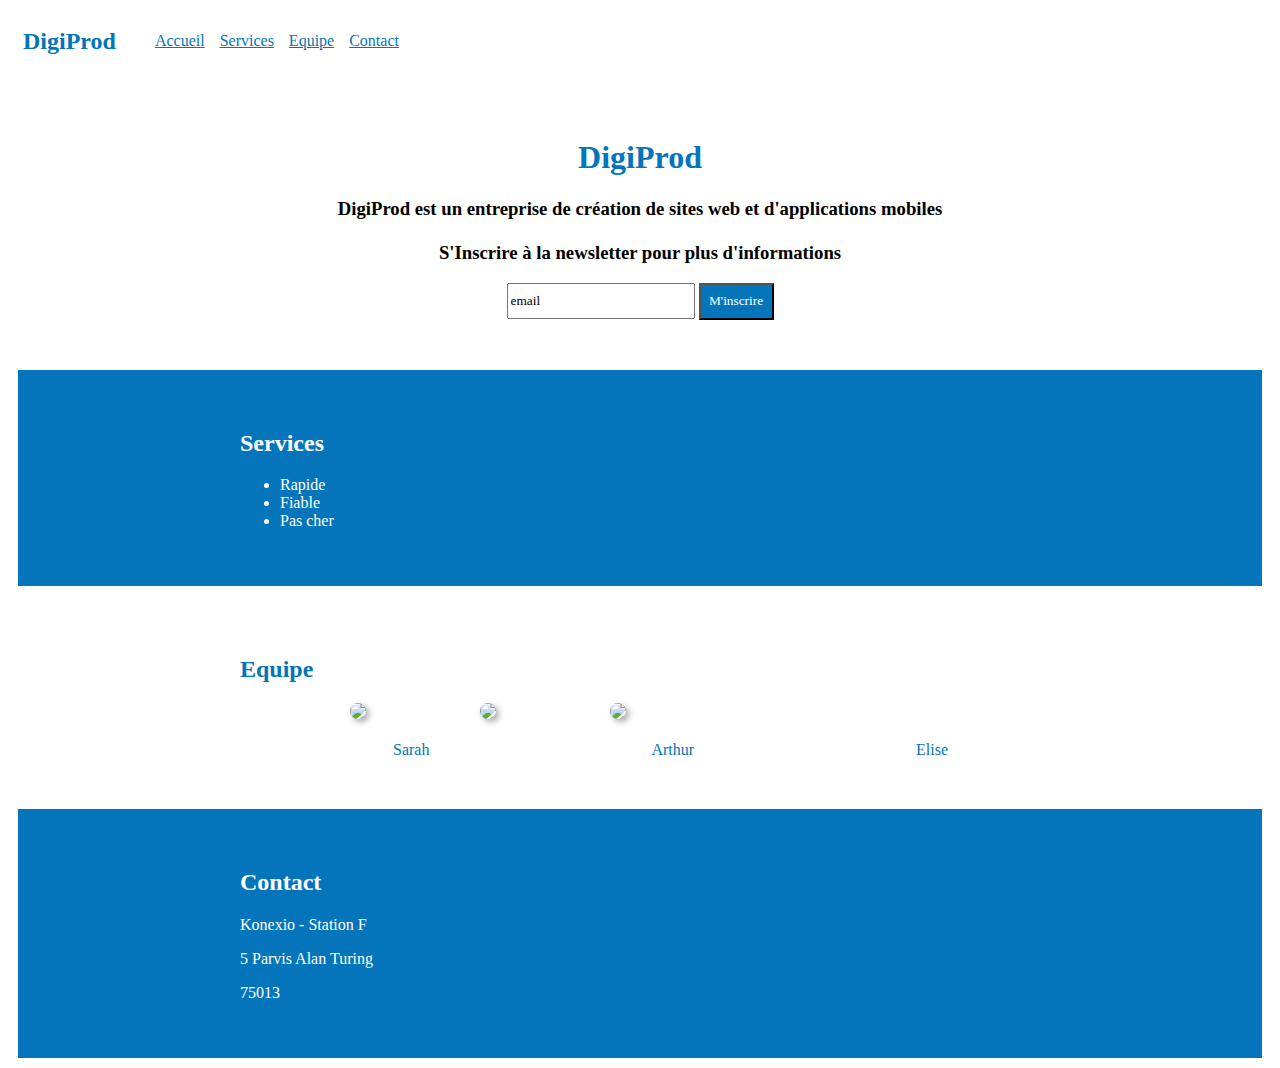
==== index.html @ e7ea95aa "Add files via upload" ====
<!DOCTYPE html>
<html>
<head>
    <meta charset="UTF-8">
    <meta name="author" content="Agus Susanto">
    <meta name="viewport" content="width=device-width, initial-scale=1.0">
    <link rel="stylesheet" type="text/css" a href="style.css">
    <script src="javascript.js"></script>
    
    <title>DigiProd</title>
</head>
<body>
    <nav id="accueil">
    <h2>DigiProd</h2>
      <ul>
        <li><a href="#accueil">Accueil</a></li>
        <li><a href="#services">Services</a></li>
        <li><a href="#equipe">Equipe</a></li>
        <li><a href="#contact">Contact</a></li>
      </ul>
    </nav>
    <header>
            <div class="content">
                <h1>DigiProd</h1>
                <h3>DigiProd est un entreprise de création de sites web et d'applications mobiles
                    <br>
                    <br>
                    S'Inscrire à la newsletter pour plus d'informations
                </h3>
                <input id ="email" value="email">
                <button id="btn" onclick="handleClick()">M'inscrire</button>
                
            </div>
        </header>

    <section id="services" class="premiere-block">
        <div class="content">
            <h2>Services</h2>
                <ul>
                    <li>Rapide</li>
                    <li>Fiable</li>
                    <li>Pas cher</li>
                </ul>
        </div>
    </section>
    <section id="equipe">
        <div class="content">
            <h2>Equipe</h2>
            <img src="img/sarah.jpg" >
            <img src="img/arthur.jpg">            
            <img src="img/elise.jpg">
            <br>
            <br>
            <span>Sarah</span>       <span>Arthur</span>        <span >Elise</span>
          
        </div>
    </section>
    <section id="contact" class="premiere-block">
        <div class="content">
            <h2>Contact</h2>
            <p>Konexio - Station F </p>
            <p>5 Parvis Alan Turing </p>
            <p>75013</p>
        </div>  
   </section>



</body>



</html>
---- style.css ----
@font-face { font-family: Montserrat-ExtraLight; src: url('fonts/Montserrat-ExtraLight.ttf'); } 
@font-face { font-family: Montserrat-Regular; src: url('fonts/Montserrat-Regular.ttf'); }

a {
    color:#0475BA;  
    font-family: Montserrat-ExtraLight;
  }
  
  nav {
      height: 70px;
  }
  
  nav h2 {
      color: #0475BA;
      padding: 20px 0 20px 15px;
      margin: 0;
      float: left;
      font-family: Montserrat-Regular;
  }
  
  nav ul {
      margin: 0;
      list-style: none;
      float: left;
      padding: 24px;
    
  }
  
  nav li {
      float: left;
      margin-left: 15px;
  }

  header    {
      text-align: center;
      padding: 40px;
  }

  header h1 {
    color: #0475BA;
    font-family: Montserrat-Regular;
  }

  header h3 {
    font-family: Montserrat-ExtraLight;
  }

  section img {
    width: 150px;
    border-radius: 75px;
    box-shadow: 3px 3px 6px #AAA;
    margin-left: 110px;
   
    
  }
  section div span {
    margin-right: 65px;
    margin-left: 153px;

  }
  section   {
      padding: 40px;
      margin: 10px;
  }

  section h2{
    font-family: Montserrat-Regular;
  }

  .premiere-block {
    color: white;
    background-color: #0475BA;
  }

  .content  {
    max-width: 800px;
    margin: 0 auto;
    font-family: Montserrat-ExtraLight;
  }
  #equipe {
    color: #0475BA;
    font-family: Montserrat-ExtraLight;
    
  }
 
  #email {
    height: 30px;
    width: 180px;
    font-family: Montserrat-ExtraLight;
  }
  #btn {
    background-color: #0475BA;
    height: 37px;
    width: 75px;
    color: white;
    font-family: Montserrat-ExtraLight;
  }
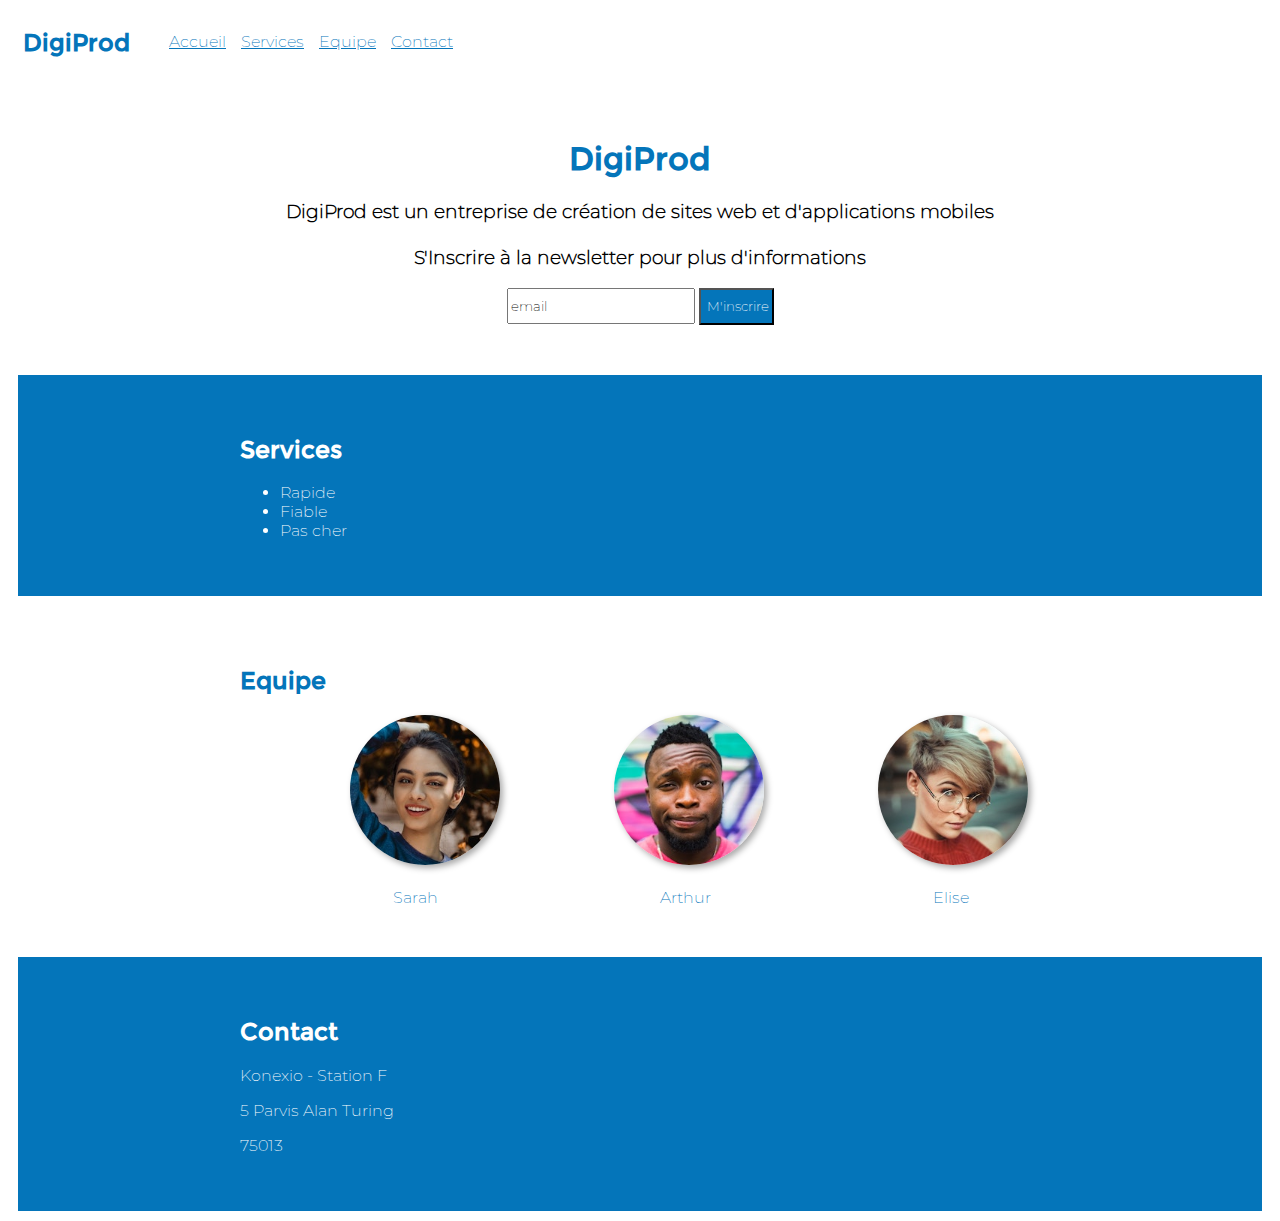
==== commit ea6321e3: "Update index.html" ====
--- a/index.html
+++ b/index.html
@@ -46,9 +46,9 @@
     <section id="equipe">
         <div class="content">
             <h2>Equipe</h2>
-            <img src="img/sarah.jpg" >
-            <img src="img/arthur.jpg">            
-            <img src="img/elise.jpg">
+            <img src="/img/sarah.jpg" >
+            <img src="/img/arthur.jpg">            
+            <img src="/img/elise.jpg">
             <br>
             <br>
             <span>Sarah</span>       <span>Arthur</span>        <span >Elise</span>
